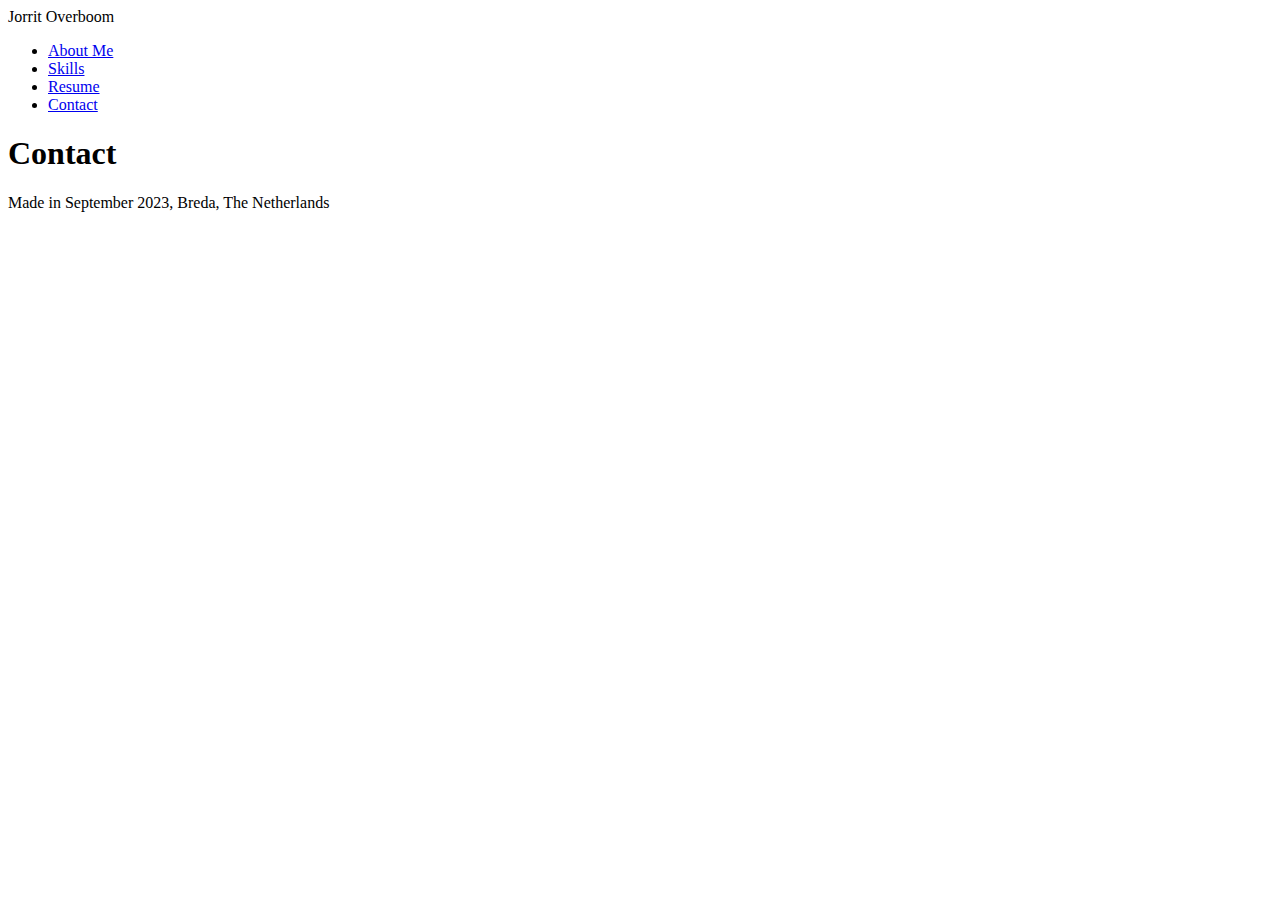
==== contact.html @ 03191a43 "add index, skills, resume and contact HTML pages" ====
<!DOCTYPE html>
<html>
    <head>
        <title>Jorrit Overboom</title>
    </head>
    
    <body>
        <header>
            <span>Jorrit Overboom</span>
            <nav>
                <ul>
                    <li><a href="./index.html">About Me</a></li>
                    <li><a href="./skills.html">Skills</a></li>
                    <li><a href="./resume.html">Resume</a></li>
                    <li><a href="#">Contact</a></li>
                </ul>
            </nav>
        </header>

        <main>
            <h1>Contact</h1>
            
        </main>

        <footer>
            <p>Made in September 2023, Breda, The Netherlands</p>
        </footer>
    </body>
</html>
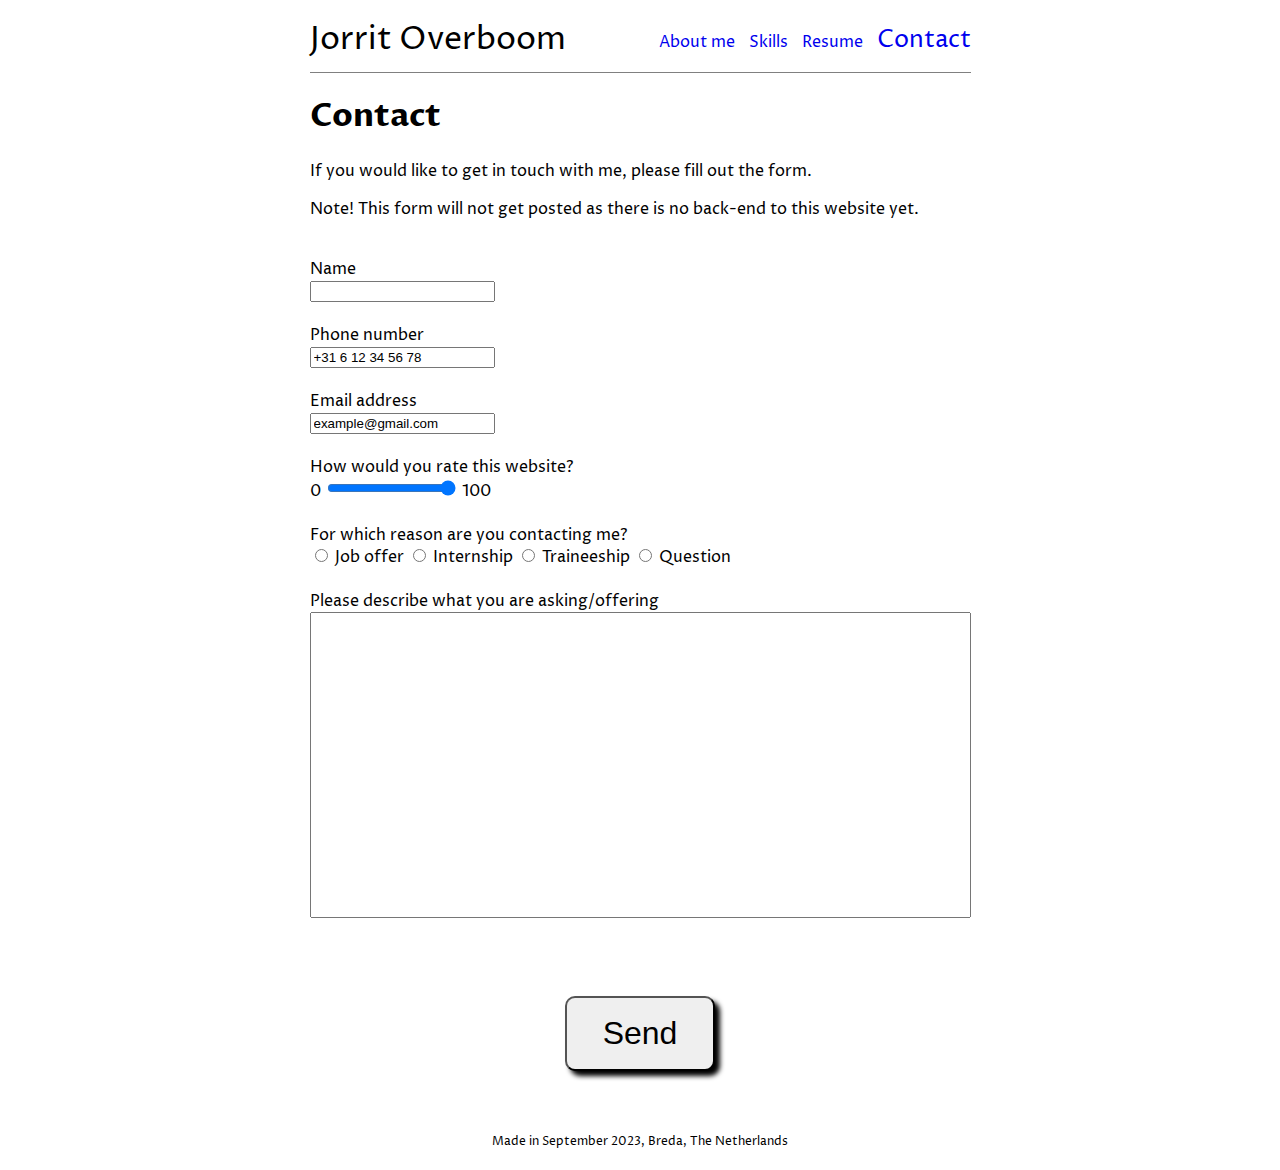
==== commit e3cff14e: "add contact.html with contact.css" ====
--- a/contact.html
+++ b/contact.html
@@ -2,6 +2,11 @@
 <html>
     <head>
         <title>Jorrit Overboom</title>
+        <link rel="preconnect" href="https://fonts.googleapis.com">
+        <link rel="preconnect" href="https://fonts.gstatic.com" crossorigin>
+        <link href="https://fonts.googleapis.com/css2?family=Proza+Libre&display=swap" rel="stylesheet">
+        <link rel="stylesheet" href="./Resources/CSS/style.css">
+        <link rel="stylesheet" href="./Resources/CSS/contact.css">
     </head>
     
     <body>
@@ -9,17 +14,69 @@
             <span>Jorrit Overboom</span>
             <nav>
                 <ul>
-                    <li><a href="./index.html">About Me</a></li>
+                    <li><a href="./index.html">About me</a></li>
                     <li><a href="./skills.html">Skills</a></li>
                     <li><a href="./resume.html">Resume</a></li>
-                    <li><a href="#">Contact</a></li>
+                    <li class="this-page"><a href="#">Contact</a></li>
                 </ul>
             </nav>
         </header>
 
         <main>
             <h1>Contact</h1>
-            
+                <p>If you would like to get in touch with me, please fill out the form.</p>
+                <p>Note! This form will not get posted as there is no back-end to this website yet.</p>
+            <form>
+                <br>
+                <div class="name">
+                    <label for="name">Name</label>
+                    <br>
+                    <input type="text" name="name" id="name" required>
+                </div>
+                <br>
+                <div class="phone">
+                    <label for="phone">Phone number</label>
+                    <br>
+                    <input type="text" name="phone" id="phone" value="+31 6 12 34 56 78">
+                </div>
+                <br>
+                <div class="email">
+                    <label for="email">Email address</label>
+                    <br>
+                    <input type="text" name="email" id="email" required value="example@gmail.com">
+                </div>
+                <br>
+                <div class="rate">
+                    <label for="rate">How would you rate this website?</label>
+                    <br>
+                    <span>0</span>
+                    <input type="range" name="rate" id="rate" required min="90" max="100" step="1" value="100">
+                    <span>100</span>
+                </div>
+                <br>
+                <div class="reason">
+                    <span>For which reason are you contacting me?</span>
+                    <br>
+                    <input type="radio" name="reason" id="job" required>
+                    <label for="radio">Job offer</label>
+                    <input type="radio" name="reason" id="intern">
+                    <label for="radio">Internship</label>
+                    <input type="radio" name="reason" id="trainee">
+                    <label for="radio">Traineeship</label>
+                    <input type="radio" name="reason" id="question">
+                    <label for="radio">Question</label>
+                </div>
+                <br>
+                <div class="description">
+                    <label for="description">Please describe what you are asking/offering</label>
+                    <br>
+                    <textarea name="description" id="description" rows="20" cols="80" required></textarea>
+                </div>
+                <br>
+                <div class="send">
+                    <input type="submit" id="send" value="Send">
+                </div>
+            </form>
         </main>
 
         <footer>
--- a/Resources/CSS/style.css
+++ b/Resources/CSS/style.css
@@ -0,0 +1,56 @@
+/* general */
+html {
+    font-family: "Proza Libre";
+    display: flex;
+    justify-content: center;
+    width: 50%;
+    margin: 0;
+    margin-left: auto;
+    margin-right: auto;
+}
+
+body {
+    min-height: 100vh;
+    display: flex;
+    flex-direction: column;
+}
+
+/* header */
+header {
+    justify-content: space-between;
+    align-items: center;
+    display: flex;
+    border-bottom: 1px solid gray;
+}
+
+header span {
+    display: inline-block;
+    font-size: 2rem;
+}
+
+header nav {
+    display: inline-block;
+}
+
+nav li {
+    display: inline-block;
+}
+
+nav li a {
+    text-decoration: none;
+    margin-left: 10px;
+}
+
+.this-page {
+    font-size: 1.5rem;
+}
+
+/* footer */
+footer {
+    margin-top: auto;
+    text-align: center;
+}
+
+footer p {
+    font-size: 0.75rem;
+}--- a/Resources/CSS/contact.css
+++ b/Resources/CSS/contact.css
@@ -0,0 +1,28 @@
+textarea {
+    resize: none;
+}
+
+.send {
+    display: flex;
+    justify-content: center;
+    margin-bottom: 50px;
+    margin-top: 50px;
+}
+
+#send {
+    width: 150px;
+    height: 75px;
+    font-size: 2rem;
+    border-radius: 10px;
+    box-shadow: 5px 5px 5px black;
+}
+
+#send:hover {
+    cursor: pointer;
+}
+
+#send:active {
+    box-shadow: none;
+    margin-top: 5px;
+    margin-left: 5px;
+}